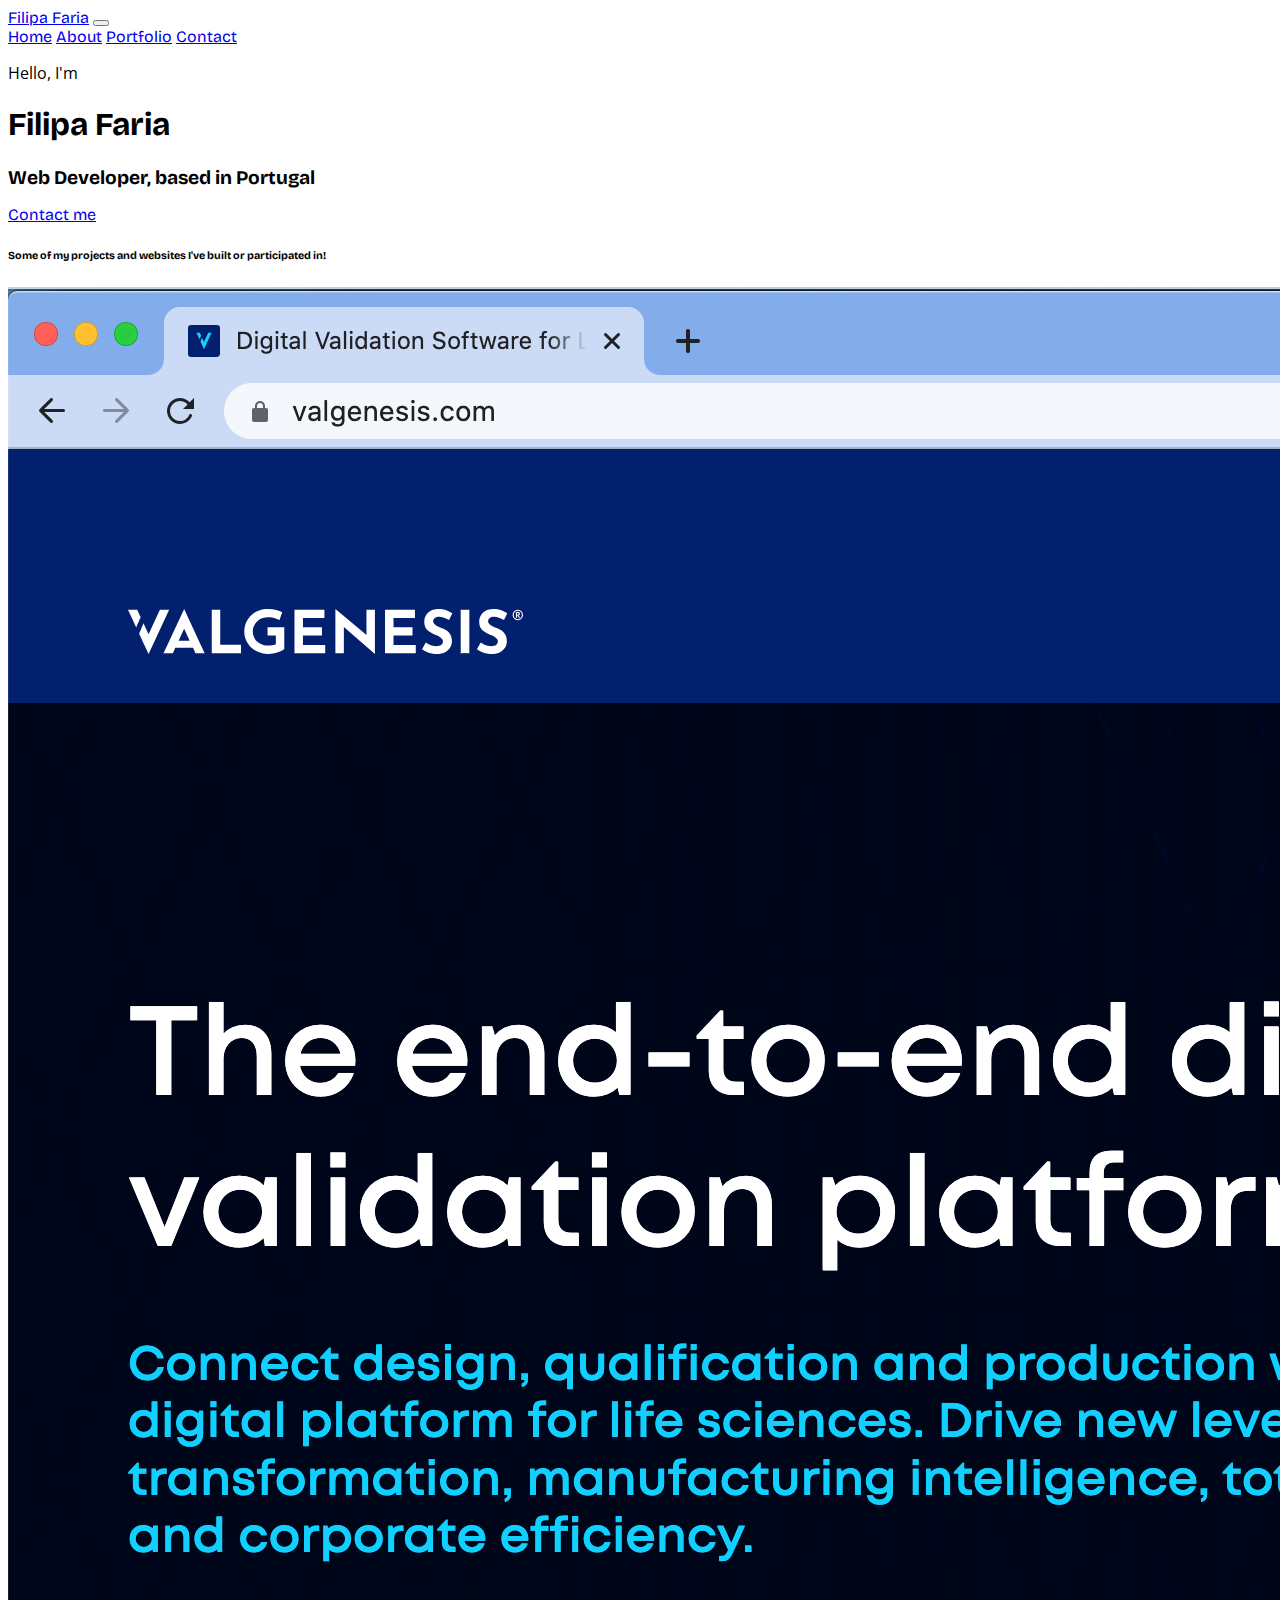
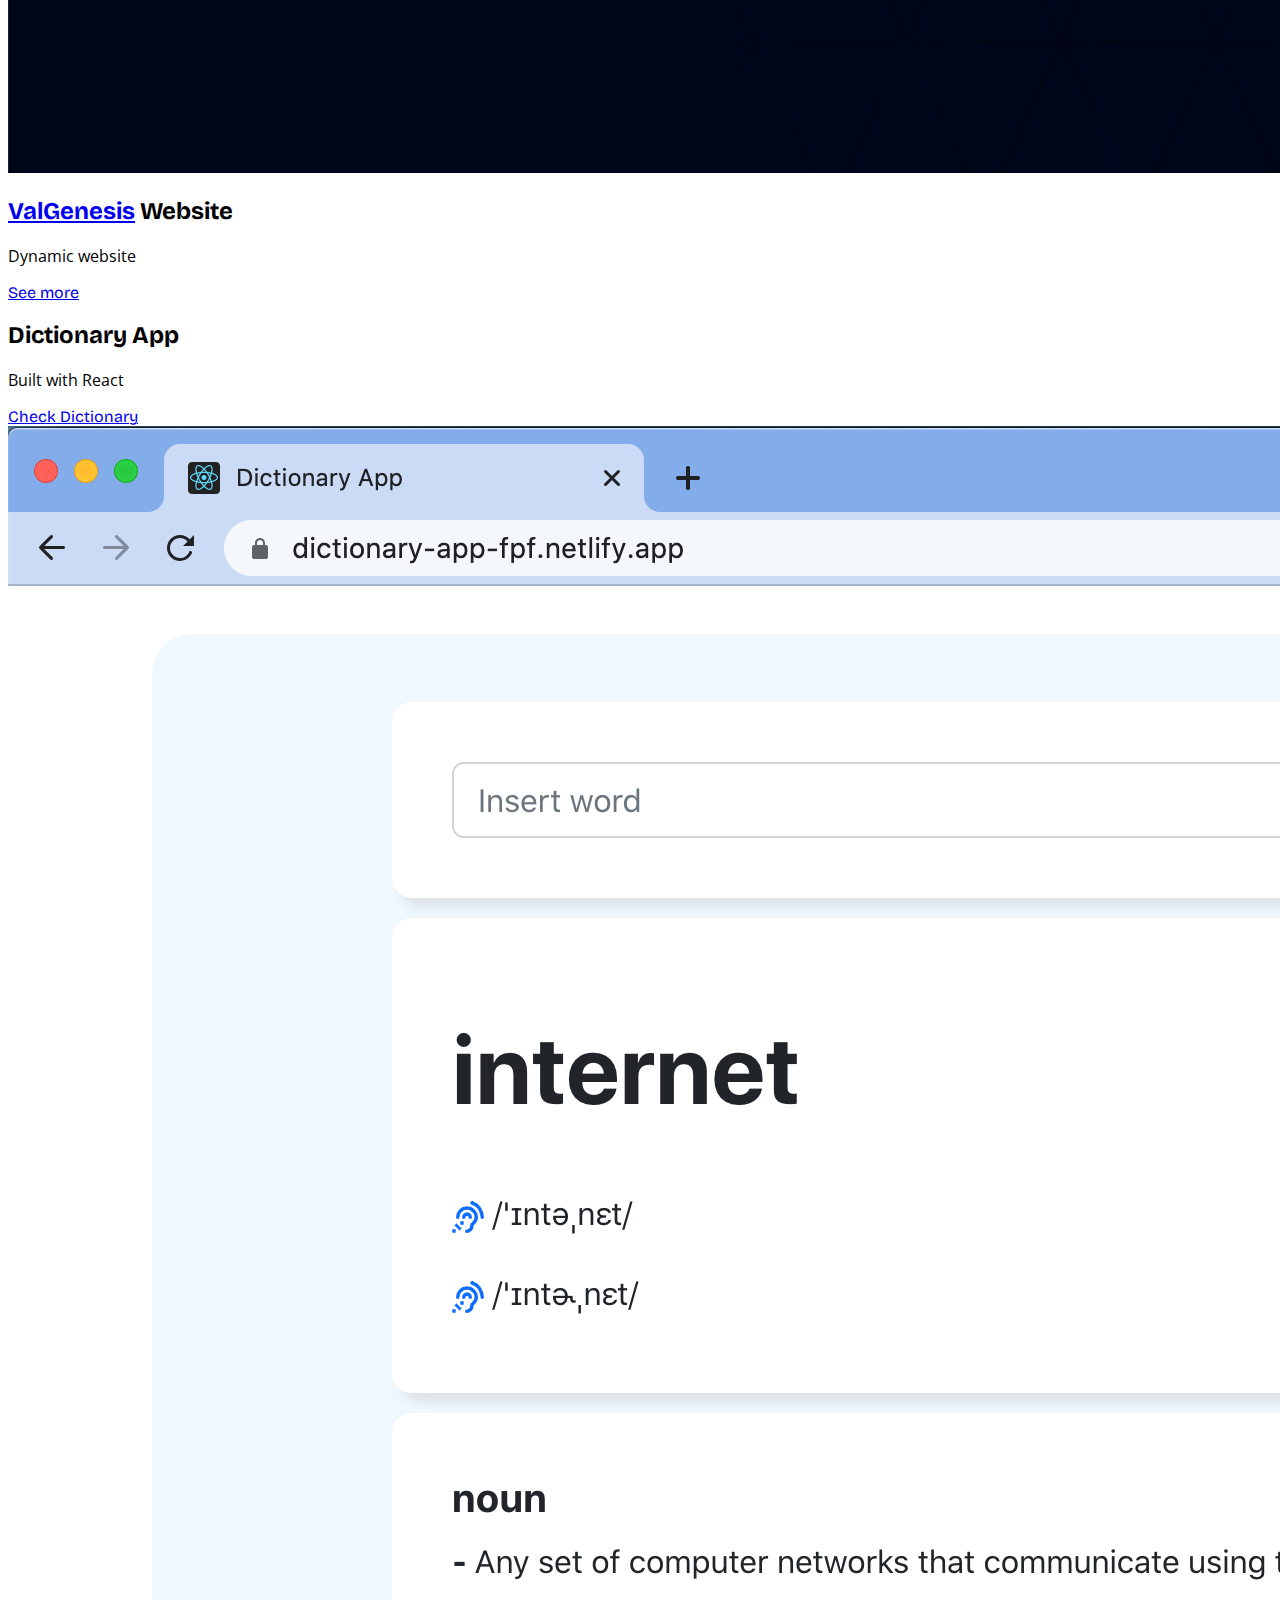
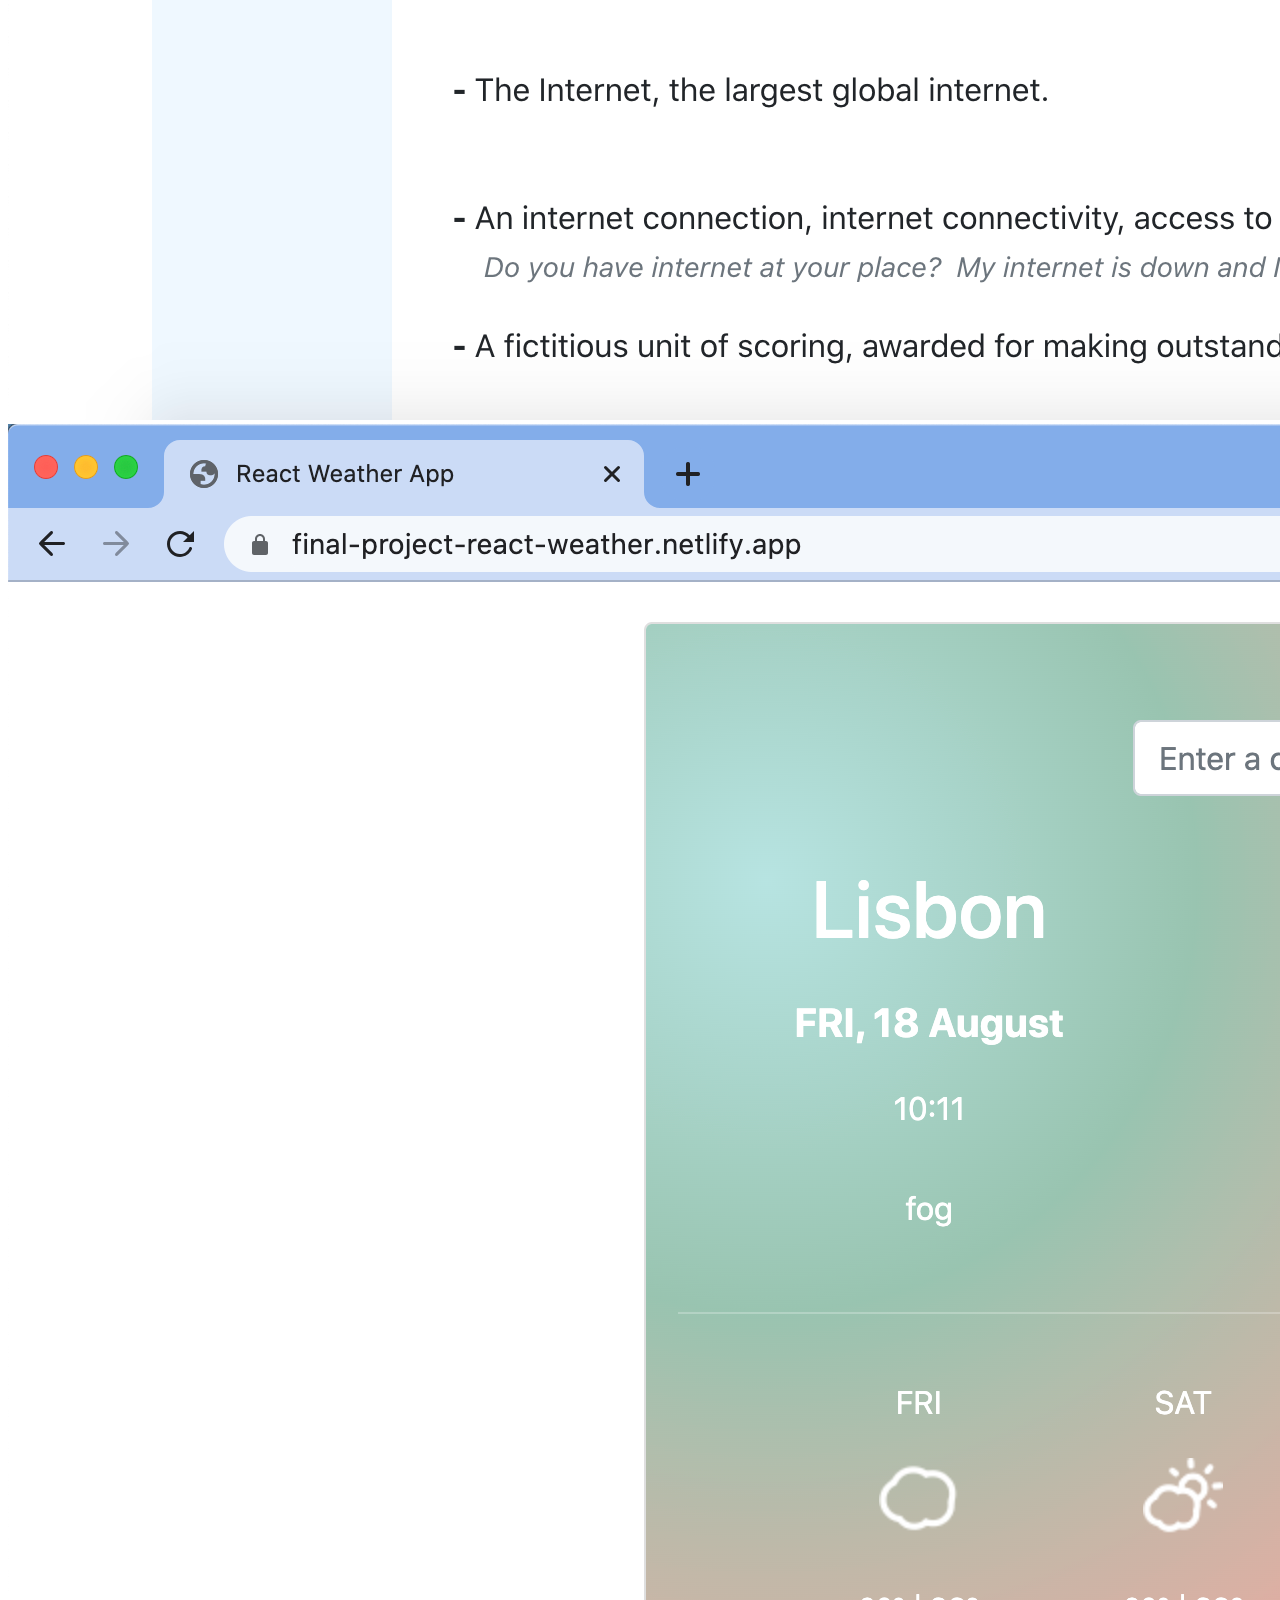
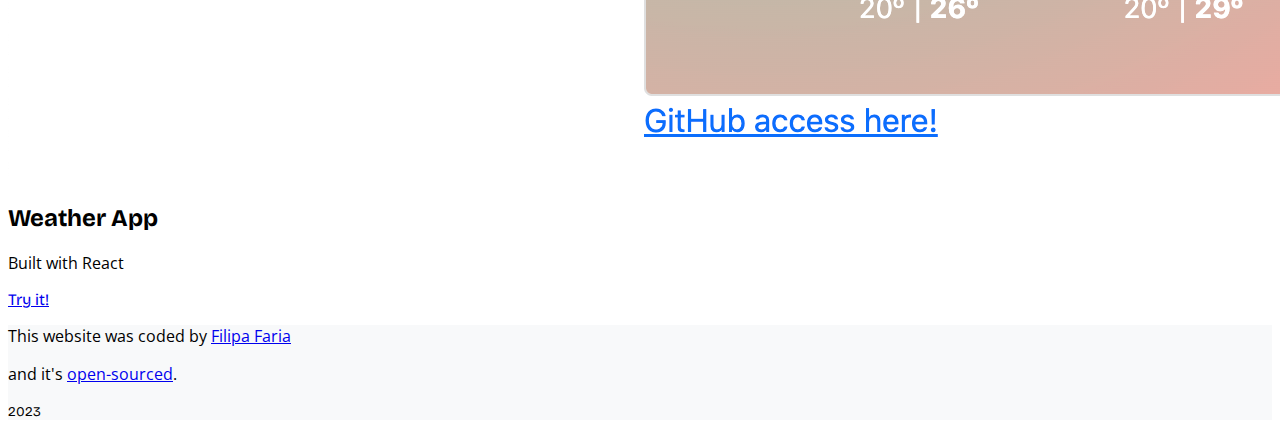
==== index.html @ d4f0f977 "updated work page" ====
<!DOCTYPE html>
<html lang="en">

<head>
    <meta charset="UTF-8">
    <meta name="viewport" content="width=device-width, initial-scale=1.0">
    <meta name="description"
        content="Unveiling Filipa's code: Pursuing Digital Excellence in Web Development. Explore my portfolio for a glimpse into a world of contemporary designs and clean code. Your online vision, brought to life.">
    <!-- Bootstrap CSS -->
    <link href="https://cdn.jsdelivr.net/npm/bootstrap@5.3.1/dist/css/bootstrap.min.css" rel="stylesheet"
        integrity="sha384-4bw+/aepP/YC94hEpVNVgiZdgIC5+VKNBQNGCHeKRQN+PtmoHDEXuppvnDJzQIu9" crossorigin="anonymous">
    <link rel="stylesheet" href="styles/style.css">
    <link rel="preconnect" href="https://fonts.googleapis.com">
    <link rel="preconnect" href="https://fonts.gstatic.com" crossorigin>
    <link
        href="https://fonts.googleapis.com/css2?family=Bricolage+Grotesque:opsz,wght@10..48,200;10..48,400;10..48,700&display=swap"
        rel="stylesheet">
    <link href="https://fonts.googleapis.com/css2?family=Open+Sans&display=swap" rel="stylesheet">
    <title>Web Developer Portfolio - Filipa </title>
</head>

<body>
    <nav class="navbar navbar-expand-lg bg-light px-3 px-sm-5 sticky-top">
        <div class="container-fluid">
            <a class="navbar-brand" href="#">Filipa Faria</a>
            <button class="navbar-toggler" type="button" data-bs-toggle="collapse" data-bs-target="#navbarNavAltMarkup"
                aria-controls="navbarNavAltMarkup" aria-expanded="false" aria-label="Toggle navigation">
                <span class="navbar-toggler-icon"></span>
            </button>
            <div class="collapse navbar-collapse justify-content-end" id="navbarNavAltMarkup">
                <div class="navbar-nav text-center">
                    <a class="nav-link active" aria-current="page" href="index.html">Home</a>
                    <a class="nav-link" href="about.html">About</a>
                    <a class="nav-link" href="work.html">Portfolio</a>
                    <a class="nav-link" href="#">Contact</a>
                </div>
            </div>
        </div>
    </nav>
    <div class="container-fluid py-5 bg-light">
        <div class="container">
            <div class="row text-center text-sm-start">
                <div class="col-12 col-sm-6">
                    <p>Hello, I'm</p>
                    <h1>Filipa Faria</h1>
                    <h2 class="job-title">Web Developer, based in Portugal</h2>
                    <a class="btn btn-dark my-3" href="mailto:anafilipa.paesdefaria@gmail.com">Contact me</a>
                </div>
            </div>
        </div>
    </div>
    <div class="container mt-4">
        <h6 class="text-center">Some of my projects and websites I've built or participated in!</h6>

        <div class="row justify-content-center text-center text-sm-start align-items-start my-5">
            <div class="col-12 col-sm-6">
                <img src="images/vg.png" alt="ValGenesis Website" class="img-fluid rounded" />
            </div>
            <div class="col-12 col-sm-6">
                <h2><a class="text-decoration-none" href="www.valgenesis.com">ValGenesis</a> Website</h2>
                <p>Dynamic website</p>
                <a href="#" class="btn btn-dark btn-dark-reverse">See more</a>
            </div>
        </div>
        <div class="row justify-content-center text-center text-sm-end align-items-start my-5 py-5">
            <div class="col-12 col-sm-6 order-2 order-sm-1">
                <h2>Dictionary App</h2>
                <p>Built with React</p>
                <a href="https://dictionary-app-fpf.netlify.app/" class="btn btn-dark btn-dark-reverse">Check
                    Dictionary</a>
            </div>
            <div class="col-12 col-sm-6 order-1 order-sm-2">
                <img src="images/dictionary.png" alt="Dictionary App" class="img-fluid rounded" />
            </div>
        </div>
        <div class="row justify-content-center text-center text-sm-start align-items-start my-5">
            <div class="col-12 col-sm-6">
                <img src="images/weather-app.png" alt="Weather App" class="img-fluid rounded" />
            </div>
            <div class="col-12 col-sm-6">
                <h2>Weather App</h2>
                <p>Built with React</p>
                <a href="https://final-project-react-weather.netlify.app/" class="btn btn-dark btn-dark-reverse">Try
                    it!</a>
            </div>
        </div>
    </div>

    <footer>
        <div class="container-fluid p-5">
            <div class="row justify-content-center">
                <div class="col-8 col-sm-6 text-center">
                    <p class="fw-bold">
                        This website was coded by <a class="text-decoration-none"
                            href="https://www.linkedin.com/in/filipapaesdefaria/">Filipa Faria</a>
                    </p>
                    <p>
                        and it's <a class="text-decoration-none"
                            href="https://github.com/filipa-pf/portfolio-project">open-sourced</a>.
                    </p>
                    <small class="text-muted">2023</small>
                </div>
            </div>
        </div>
    </footer>

    <!-- Bootstrap JS -->
    <script src="https://cdn.jsdelivr.net/npm/bootstrap@5.3.1/dist/js/bootstrap.bundle.min.js"
        integrity="sha384-HwwvtgBNo3bZJJLYd8oVXjrBZt8cqVSpeBNS5n7C8IVInixGAoxmnlMuBnhbgrkm"
        crossorigin="anonymous"></script>
</body>

</html>
---- styles/style.css ----
:root{
    --primary-color: #d5d4d4;
    --body-font-family:'Bricolage Grotesque', sans-serif;
    --paragraph-font-family:'Open Sans', sans-serif;
}
body {
    font-family: var(--body-font-family);
}
p {
    font-family: var(--paragraph-font-family);
}
.job-title{
    font-size: 1.2em;
}
footer {
  background-color: rgba(248,249,250,1);  
}
.btn-dark-reverse{
--bs-btn-color: black !important;
--bs-btn-bg: none;
}
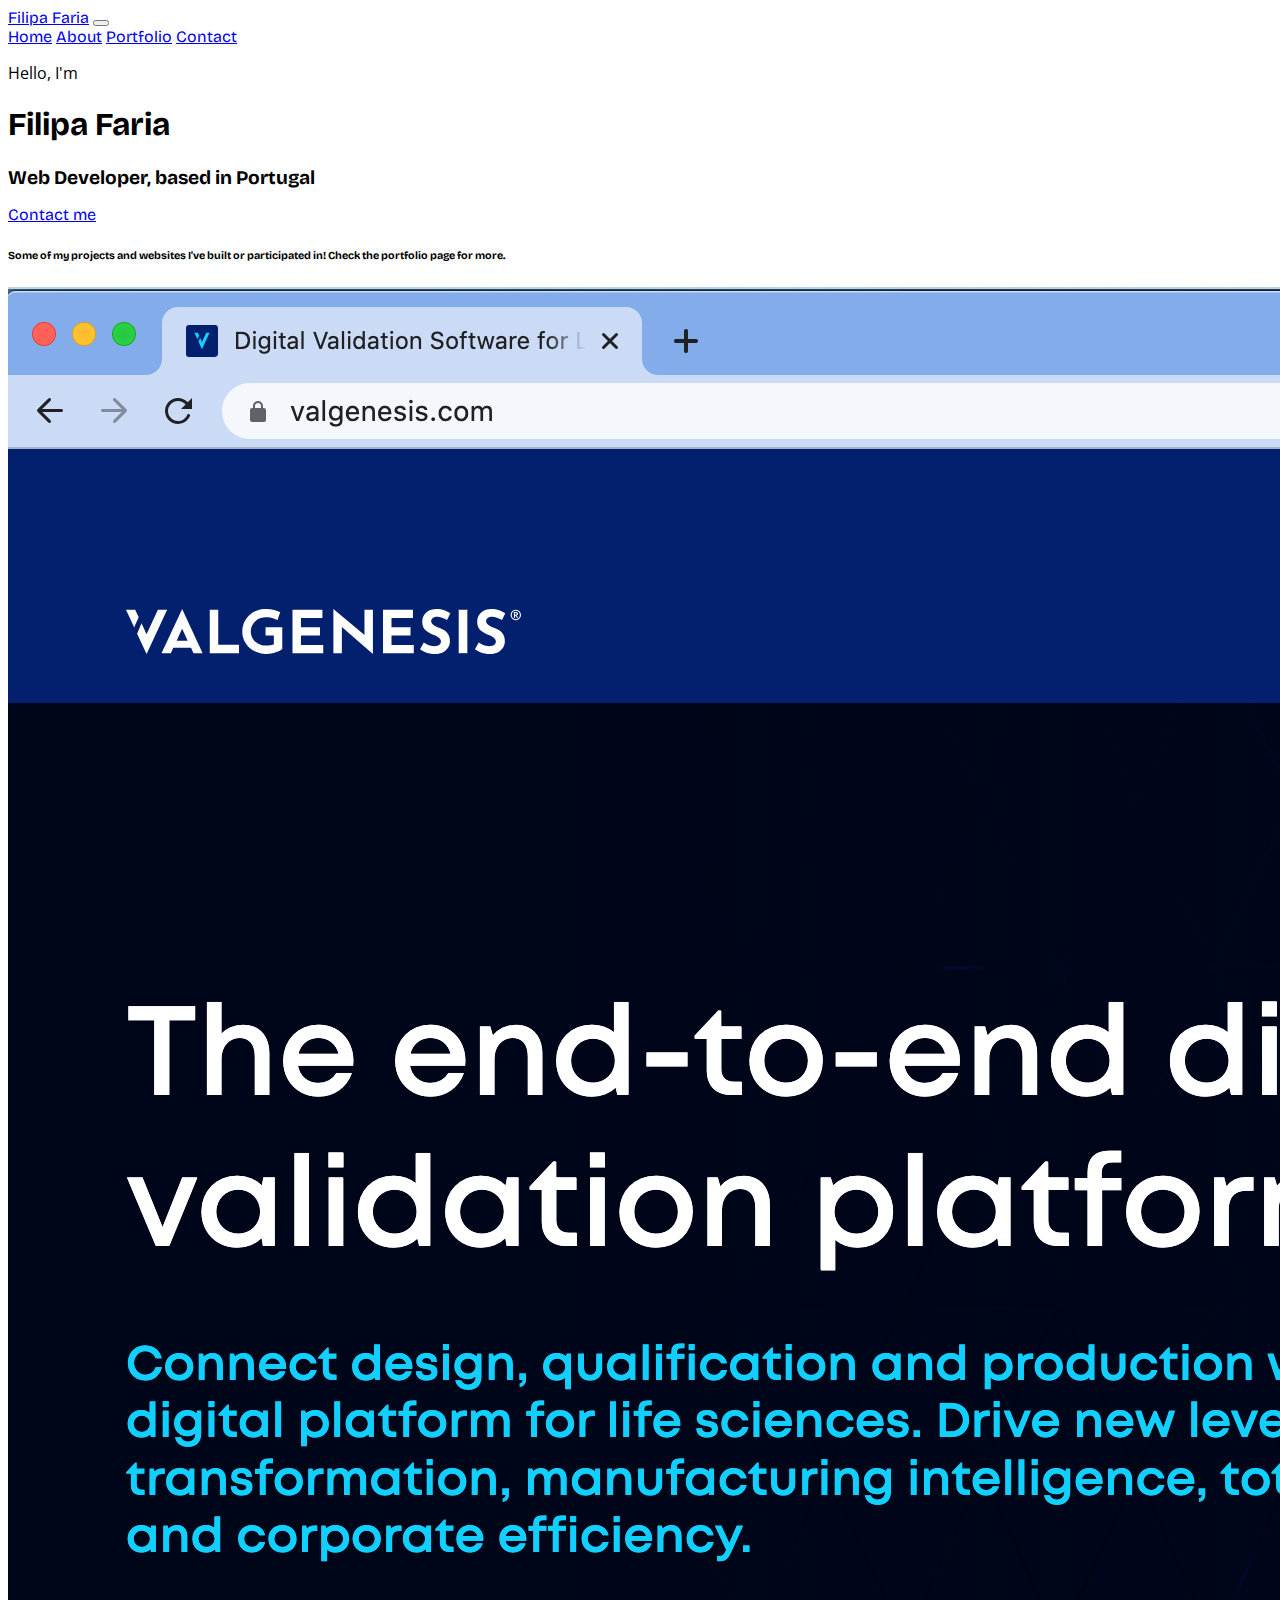
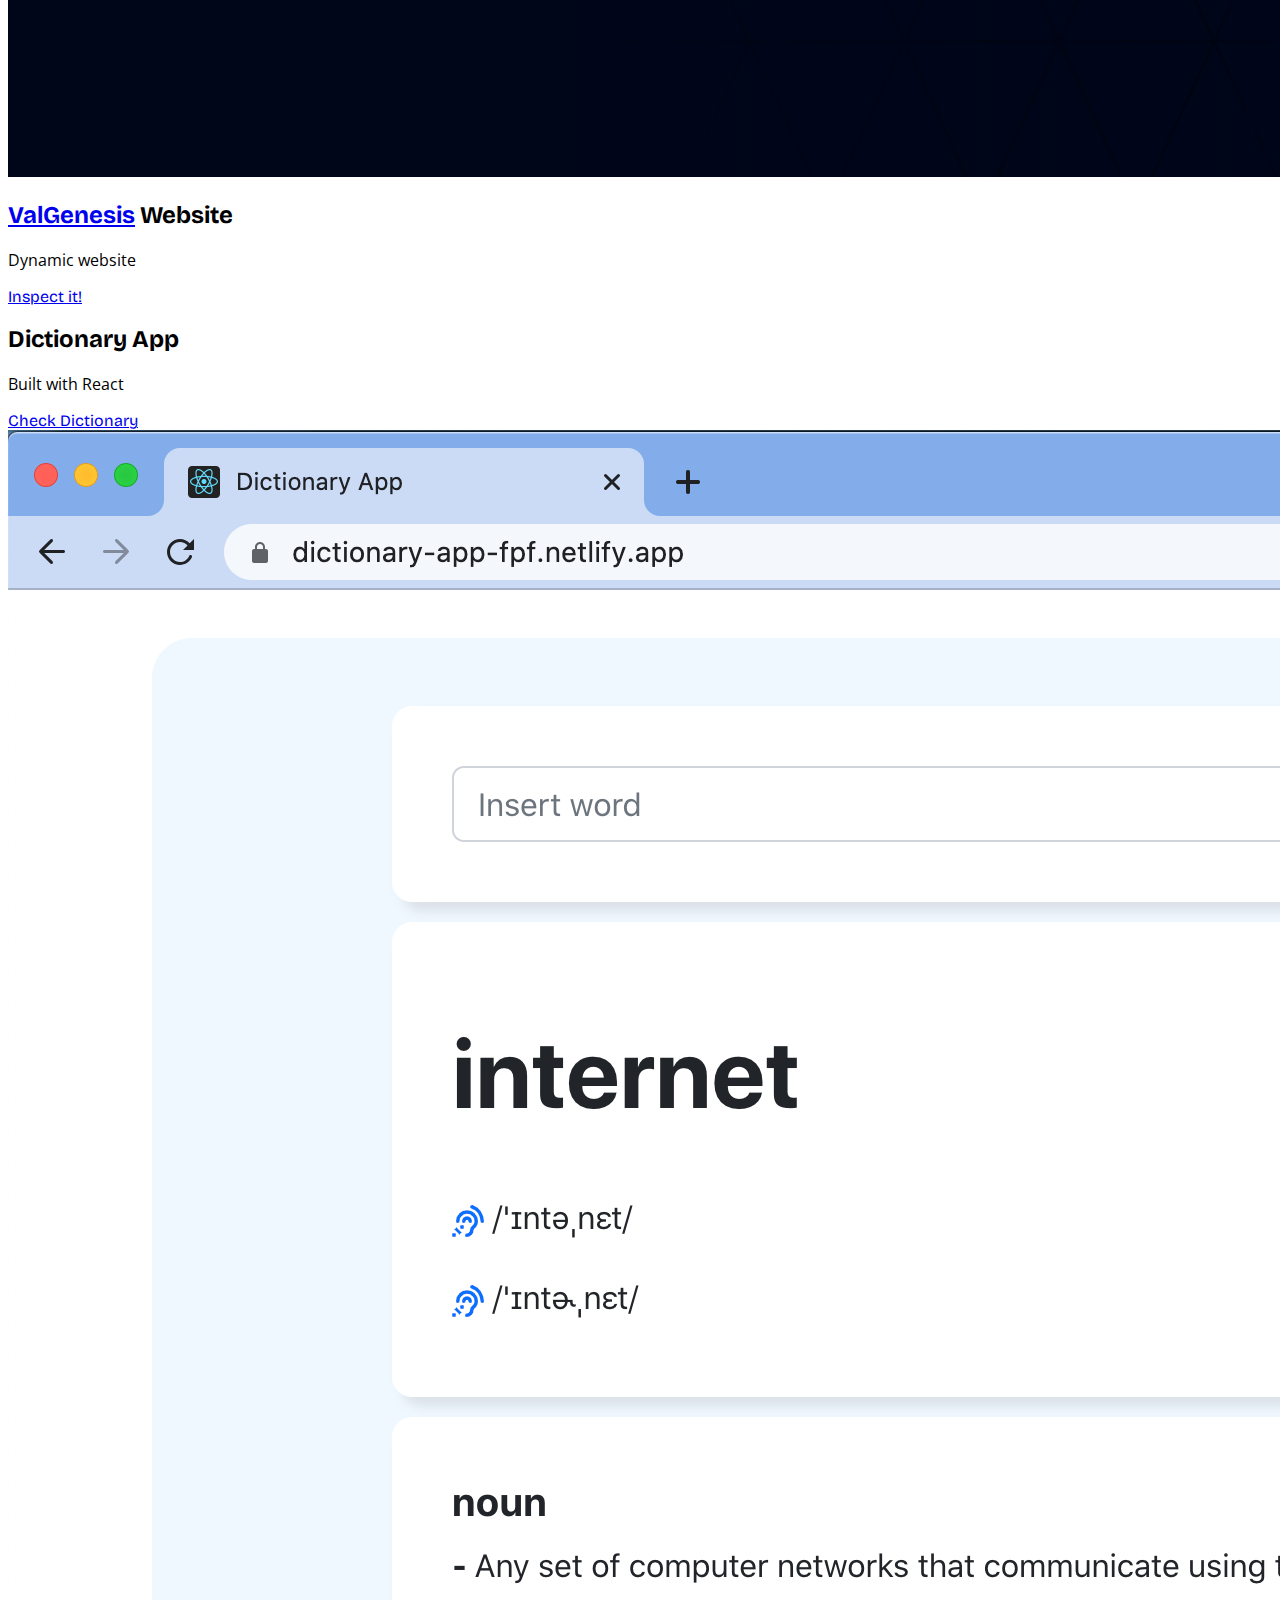
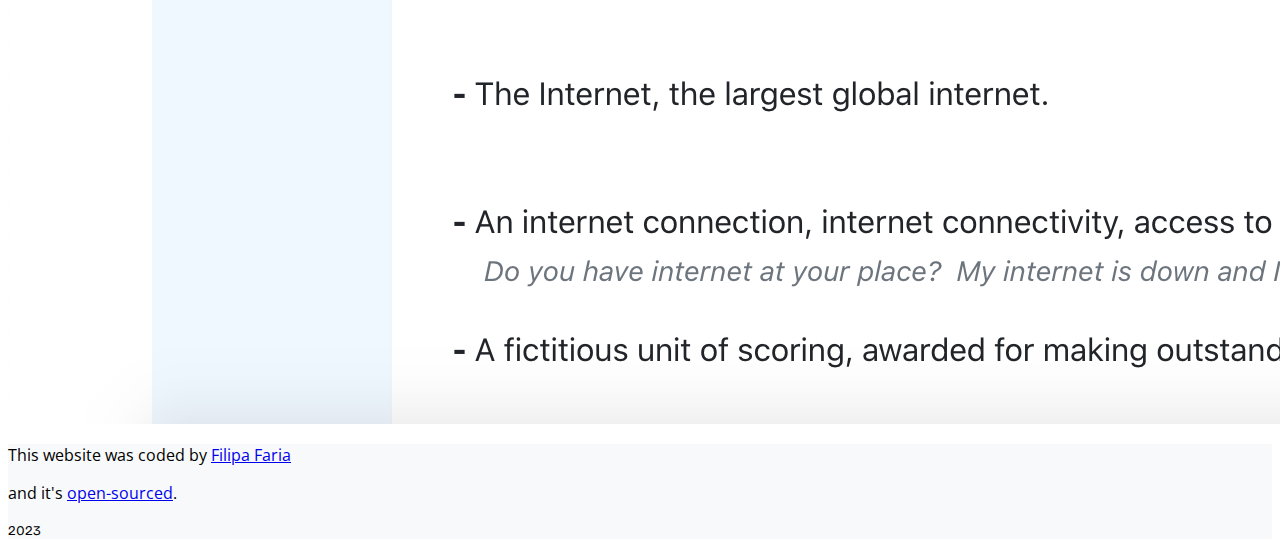
==== commit 1e71c2ca: "updated homepage" ====
--- a/index.html
+++ b/index.html
@@ -31,7 +31,7 @@
                 <div class="navbar-nav text-center">
                     <a class="nav-link active" aria-current="page" href="index.html">Home</a>
                     <a class="nav-link" href="about.html">About</a>
-                    <a class="nav-link" href="work.html">Portfolio</a>
+                    <a class="nav-link" href="portfolio.html">Portfolio</a>
                     <a class="nav-link" href="#">Contact</a>
                 </div>
             </div>
@@ -50,7 +50,8 @@
         </div>
     </div>
     <div class="container mt-4">
-        <h6 class="text-center">Some of my projects and websites I've built or participated in!</h6>
+        <h6 class="text-center">Some of my projects and websites I've built or participated in! Check the <a
+                class="text-decoration-none href=" portfolio.html">portfolio</a> page for more.</h6>
 
         <div class="row justify-content-center text-center text-sm-start align-items-start my-5">
             <div class="col-12 col-sm-6">
@@ -59,7 +60,7 @@
             <div class="col-12 col-sm-6">
                 <h2><a class="text-decoration-none" href="www.valgenesis.com">ValGenesis</a> Website</h2>
                 <p>Dynamic website</p>
-                <a href="#" class="btn btn-dark btn-dark-reverse">See more</a>
+                <a href="https://www.valgenesis.com" class="btn btn-dark btn-dark-reverse">Inspect it!</a>
             </div>
         </div>
         <div class="row justify-content-center text-center text-sm-end align-items-start my-5 py-5">
@@ -73,17 +74,7 @@
                 <img src="images/dictionary.png" alt="Dictionary App" class="img-fluid rounded" />
             </div>
         </div>
-        <div class="row justify-content-center text-center text-sm-start align-items-start my-5">
-            <div class="col-12 col-sm-6">
-                <img src="images/weather-app.png" alt="Weather App" class="img-fluid rounded" />
-            </div>
-            <div class="col-12 col-sm-6">
-                <h2>Weather App</h2>
-                <p>Built with React</p>
-                <a href="https://final-project-react-weather.netlify.app/" class="btn btn-dark btn-dark-reverse">Try
-                    it!</a>
-            </div>
-        </div>
+
     </div>
 
     <footer>
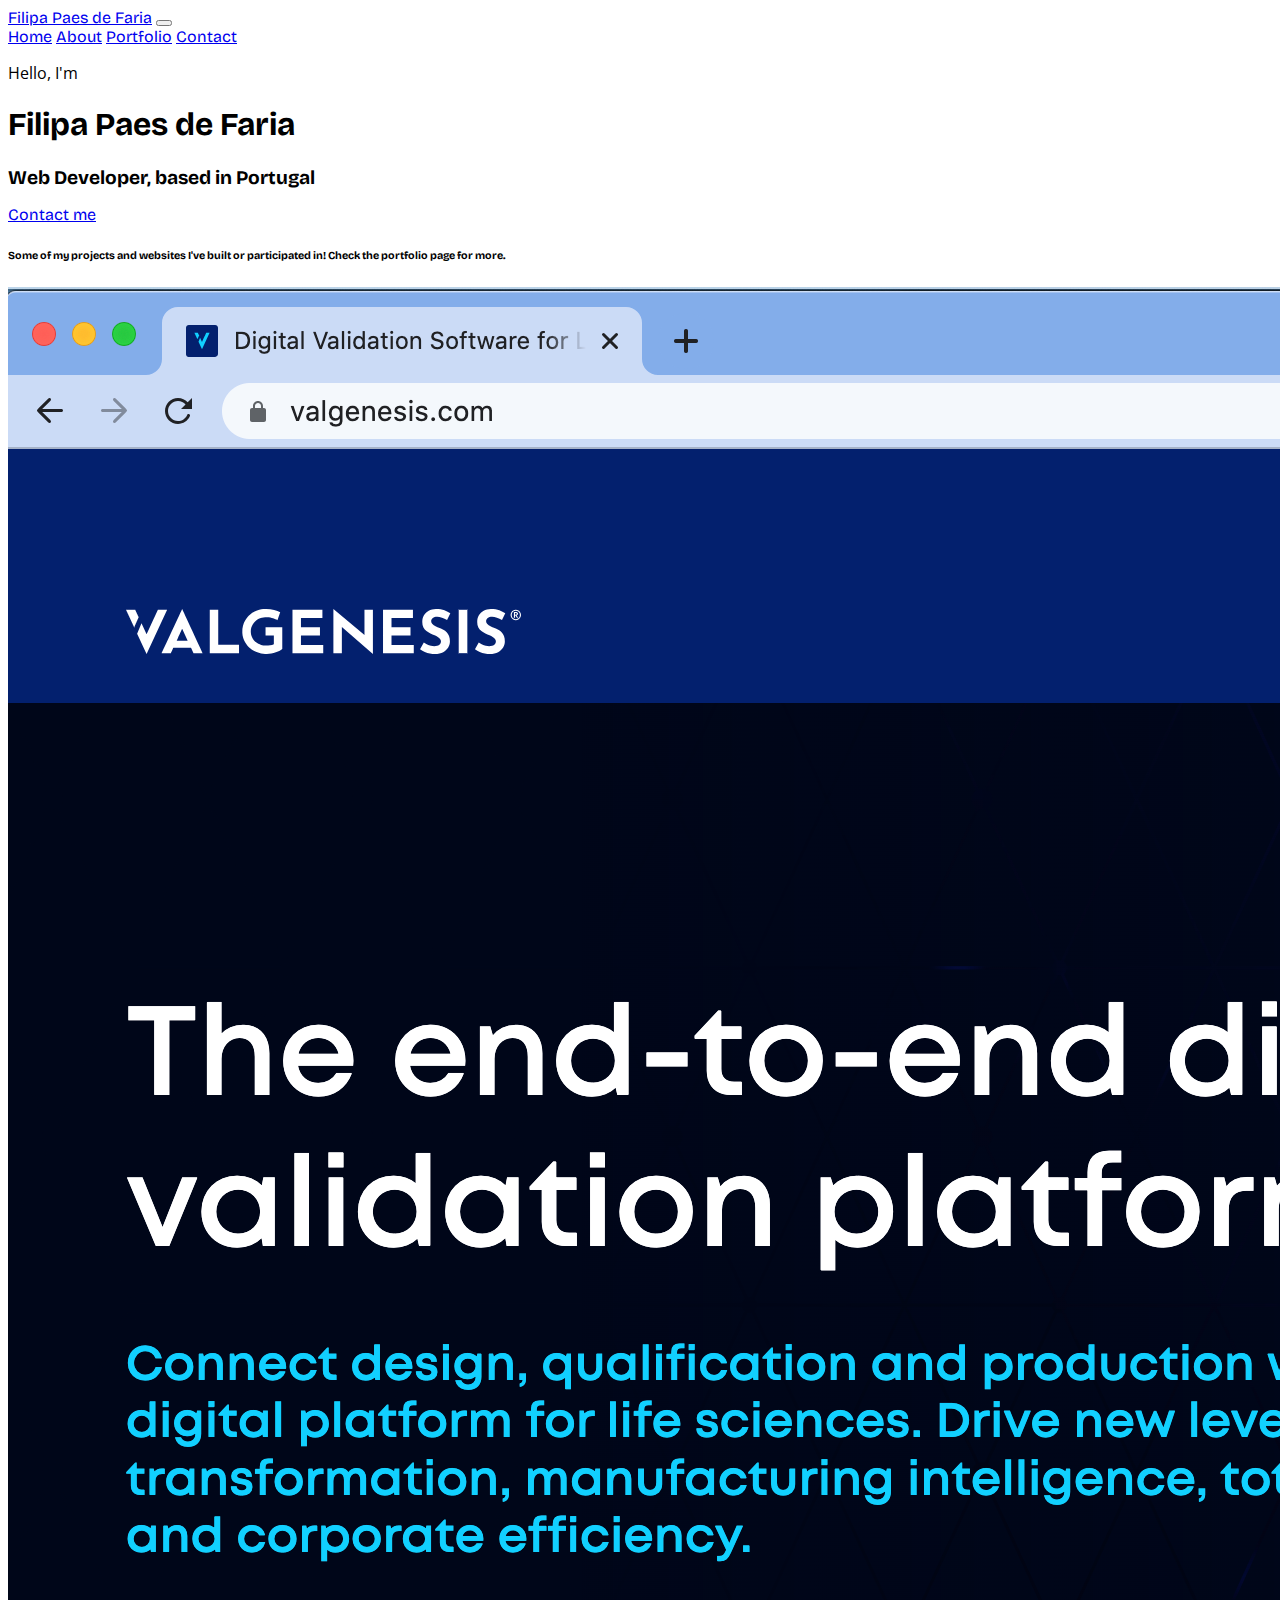
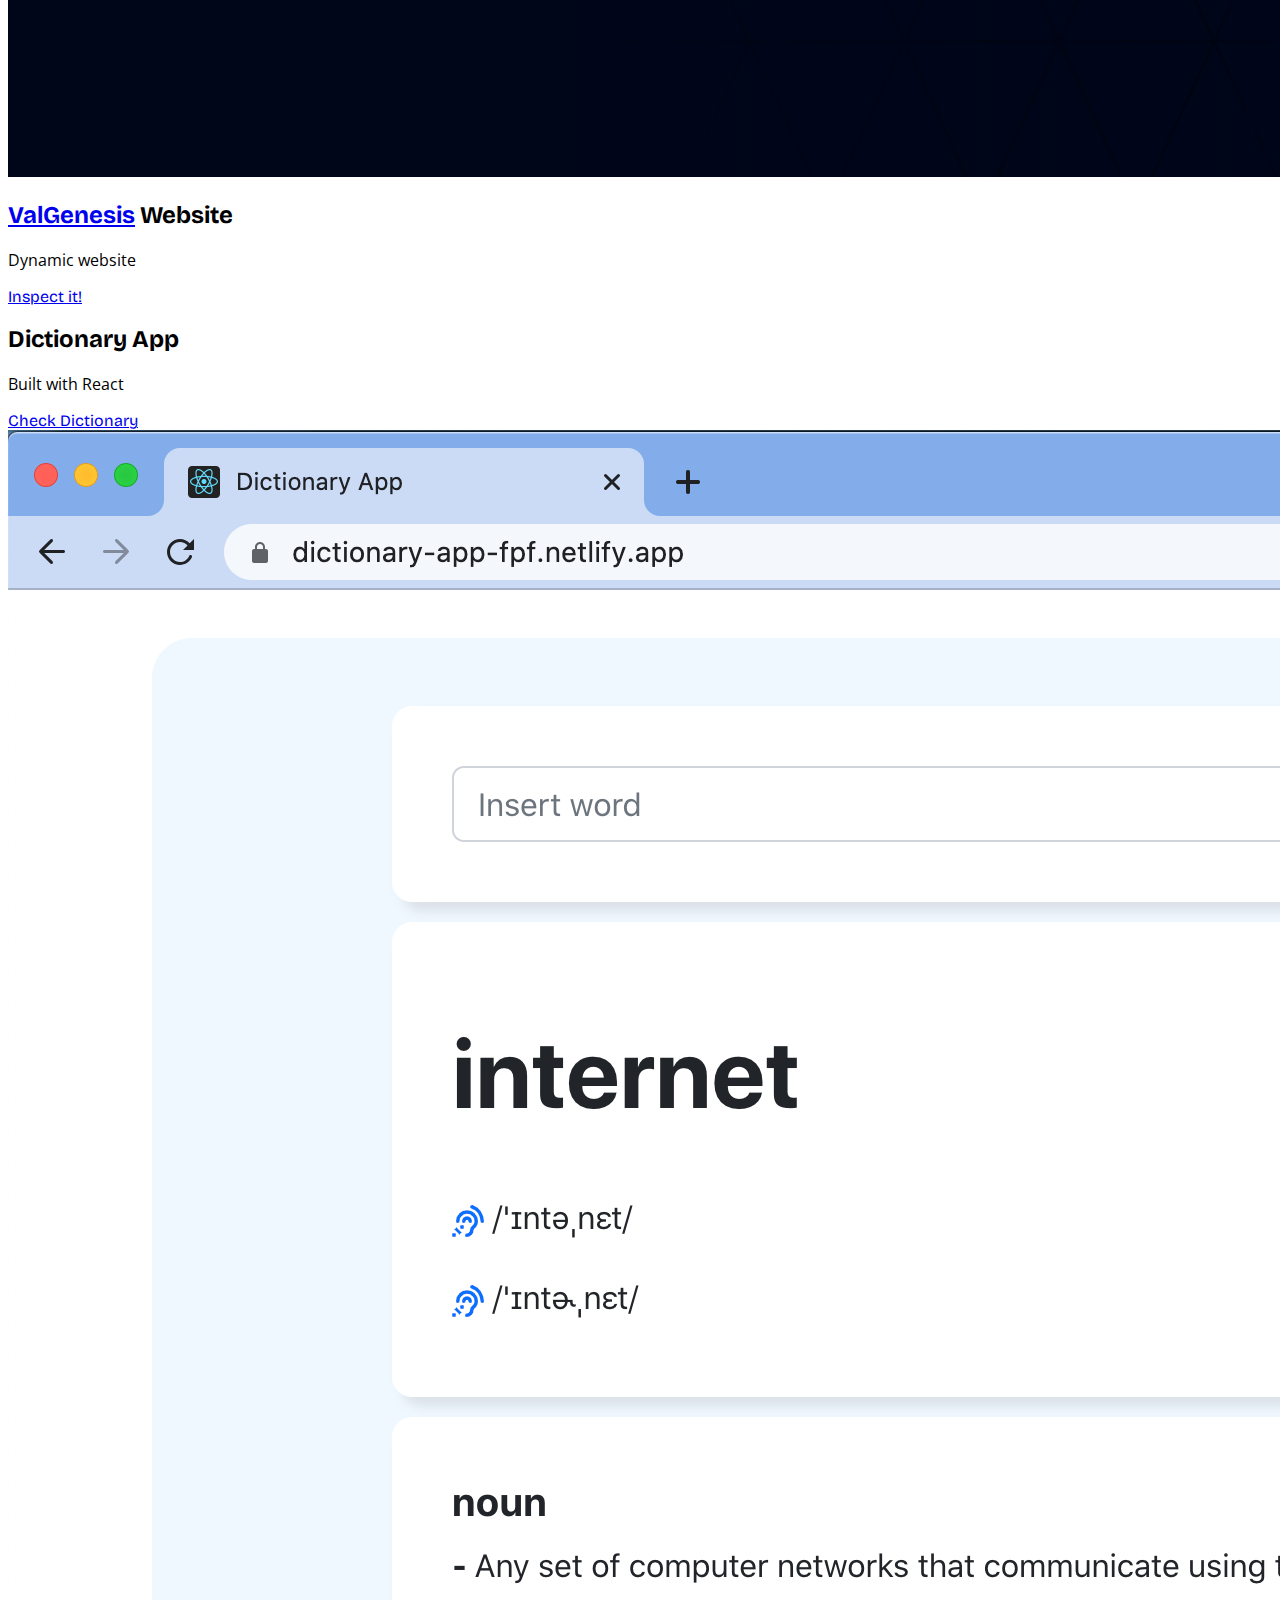
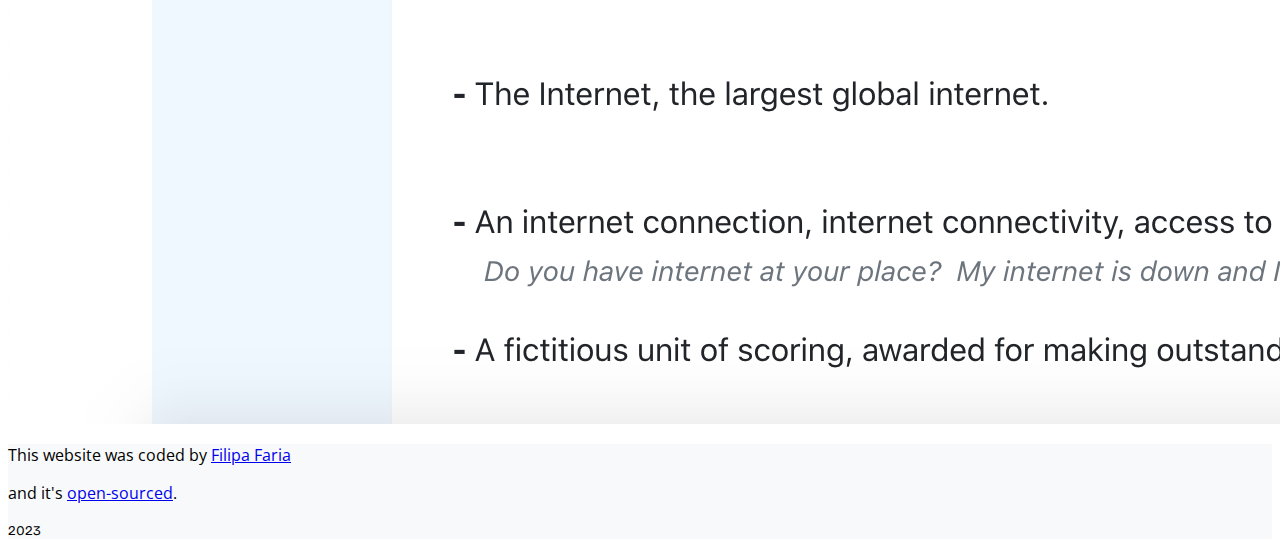
==== commit 6fe39949: "SEO navbar" ====
--- a/index.html
+++ b/index.html
@@ -16,23 +16,23 @@
         href="https://fonts.googleapis.com/css2?family=Bricolage+Grotesque:opsz,wght@10..48,200;10..48,400;10..48,700&display=swap"
         rel="stylesheet">
     <link href="https://fonts.googleapis.com/css2?family=Open+Sans&display=swap" rel="stylesheet">
-    <title>Web Developer Portfolio - Filipa </title>
+    <title>Web Developer Portfolio - Filipa Paes de Faria</title>
 </head>
 
 <body>
     <nav class="navbar navbar-expand-lg bg-light px-3 px-sm-5 sticky-top">
         <div class="container-fluid">
-            <a class="navbar-brand" href="#">Filipa Faria</a>
+            <a class="navbar-brand" href="index.html">Filipa Paes de Faria</a>
             <button class="navbar-toggler" type="button" data-bs-toggle="collapse" data-bs-target="#navbarNavAltMarkup"
                 aria-controls="navbarNavAltMarkup" aria-expanded="false" aria-label="Toggle navigation">
                 <span class="navbar-toggler-icon"></span>
             </button>
             <div class="collapse navbar-collapse justify-content-end" id="navbarNavAltMarkup">
                 <div class="navbar-nav text-center">
-                    <a class="nav-link active" aria-current="page" href="index.html">Home</a>
-                    <a class="nav-link" href="about.html">About</a>
-                    <a class="nav-link" href="portfolio.html">Portfolio</a>
-                    <a class="nav-link" href="#">Contact</a>
+                    <a class="nav-link active" aria-current="page" href="index.html" title="Homepage">Home</a>
+                    <a class="nav-link" href="about.html" title="About Filipe">About</a>
+                    <a class="nav-link" href="portfolio.html" title="Filipa's Portfolio">Portfolio</a>
+                    <a class="nav-link" href="contact.html" title="Contact Filipa">Contact</a>
                 </div>
             </div>
         </div>
@@ -42,9 +42,9 @@
             <div class="row text-center text-sm-start">
                 <div class="col-12 col-sm-6">
                     <p>Hello, I'm</p>
-                    <h1>Filipa Faria</h1>
+                    <h1>Filipa Paes de Faria</h1>
                     <h2 class="job-title">Web Developer, based in Portugal</h2>
-                    <a class="btn btn-dark my-3" href="mailto:anafilipa.paesdefaria@gmail.com">Contact me</a>
+                    <a class="btn btn-dark my-3" href="contact.html">Contact me</a>
                 </div>
             </div>
         </div>
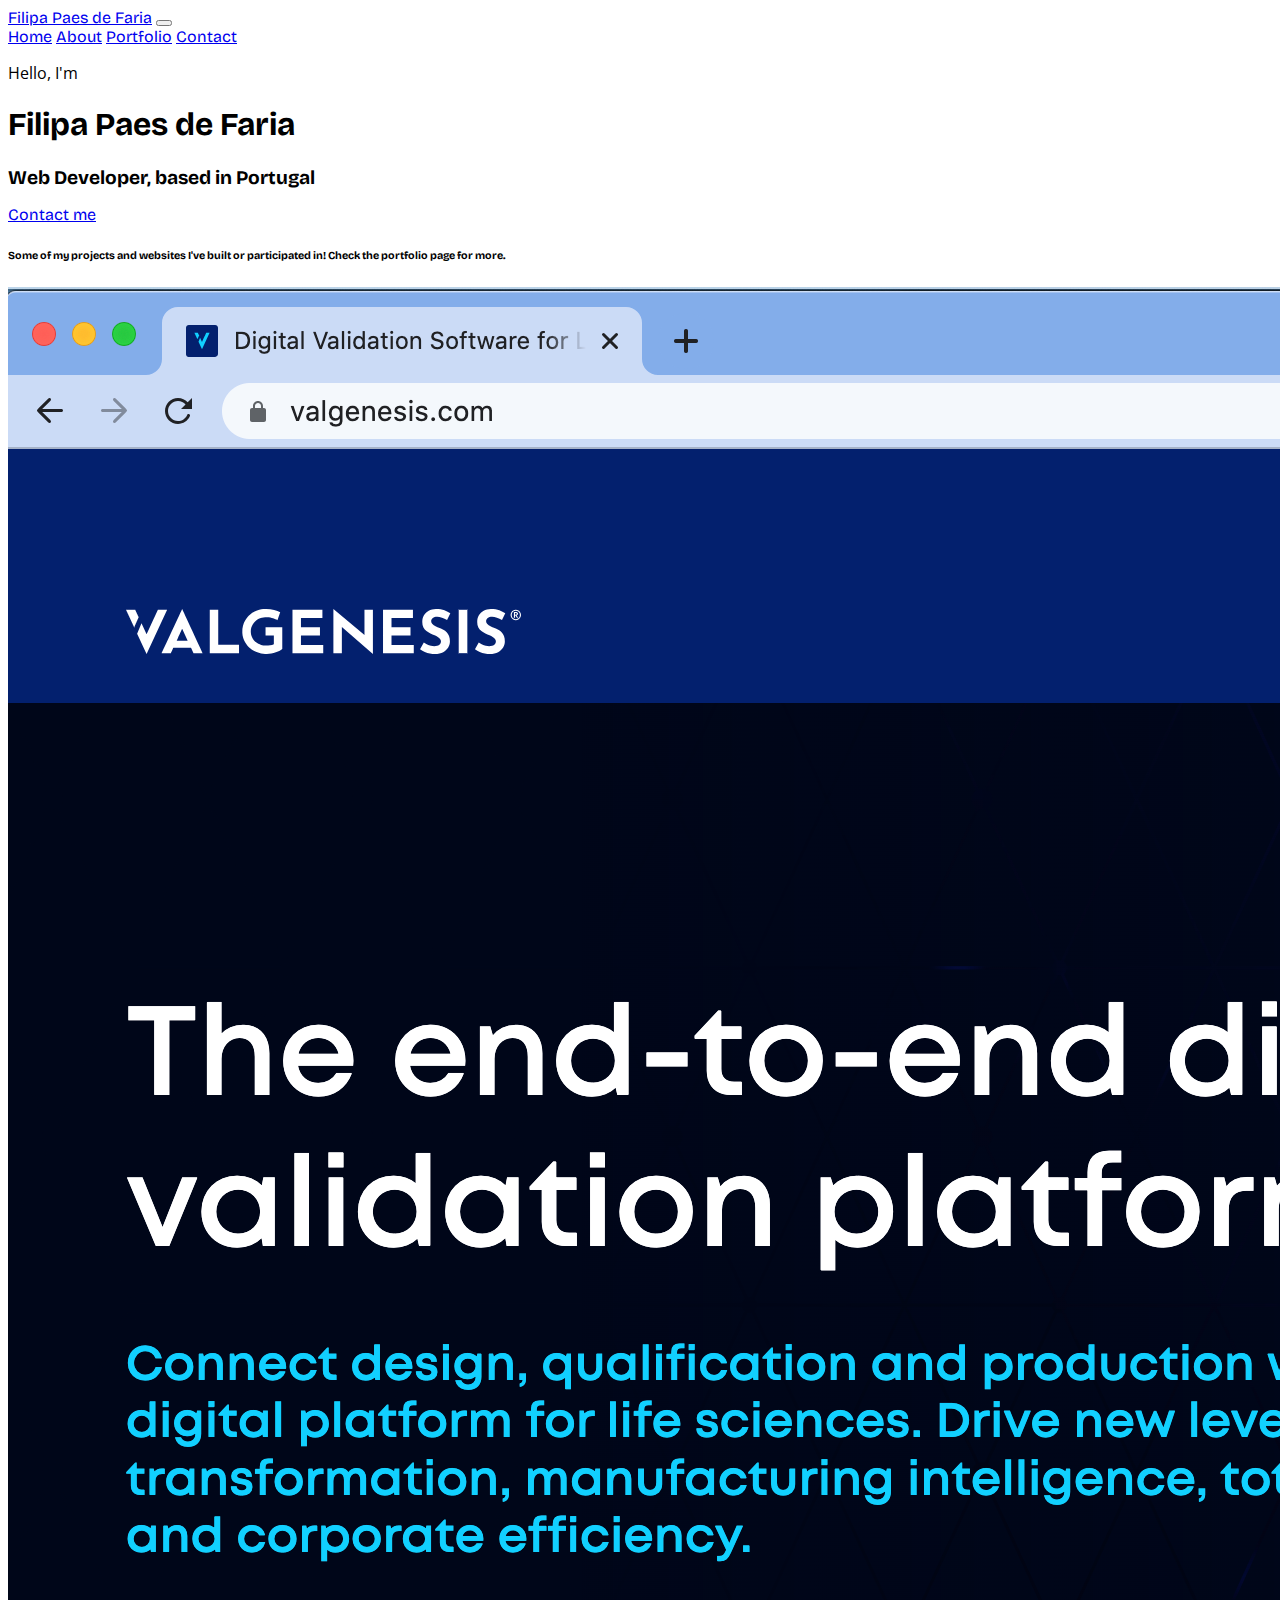
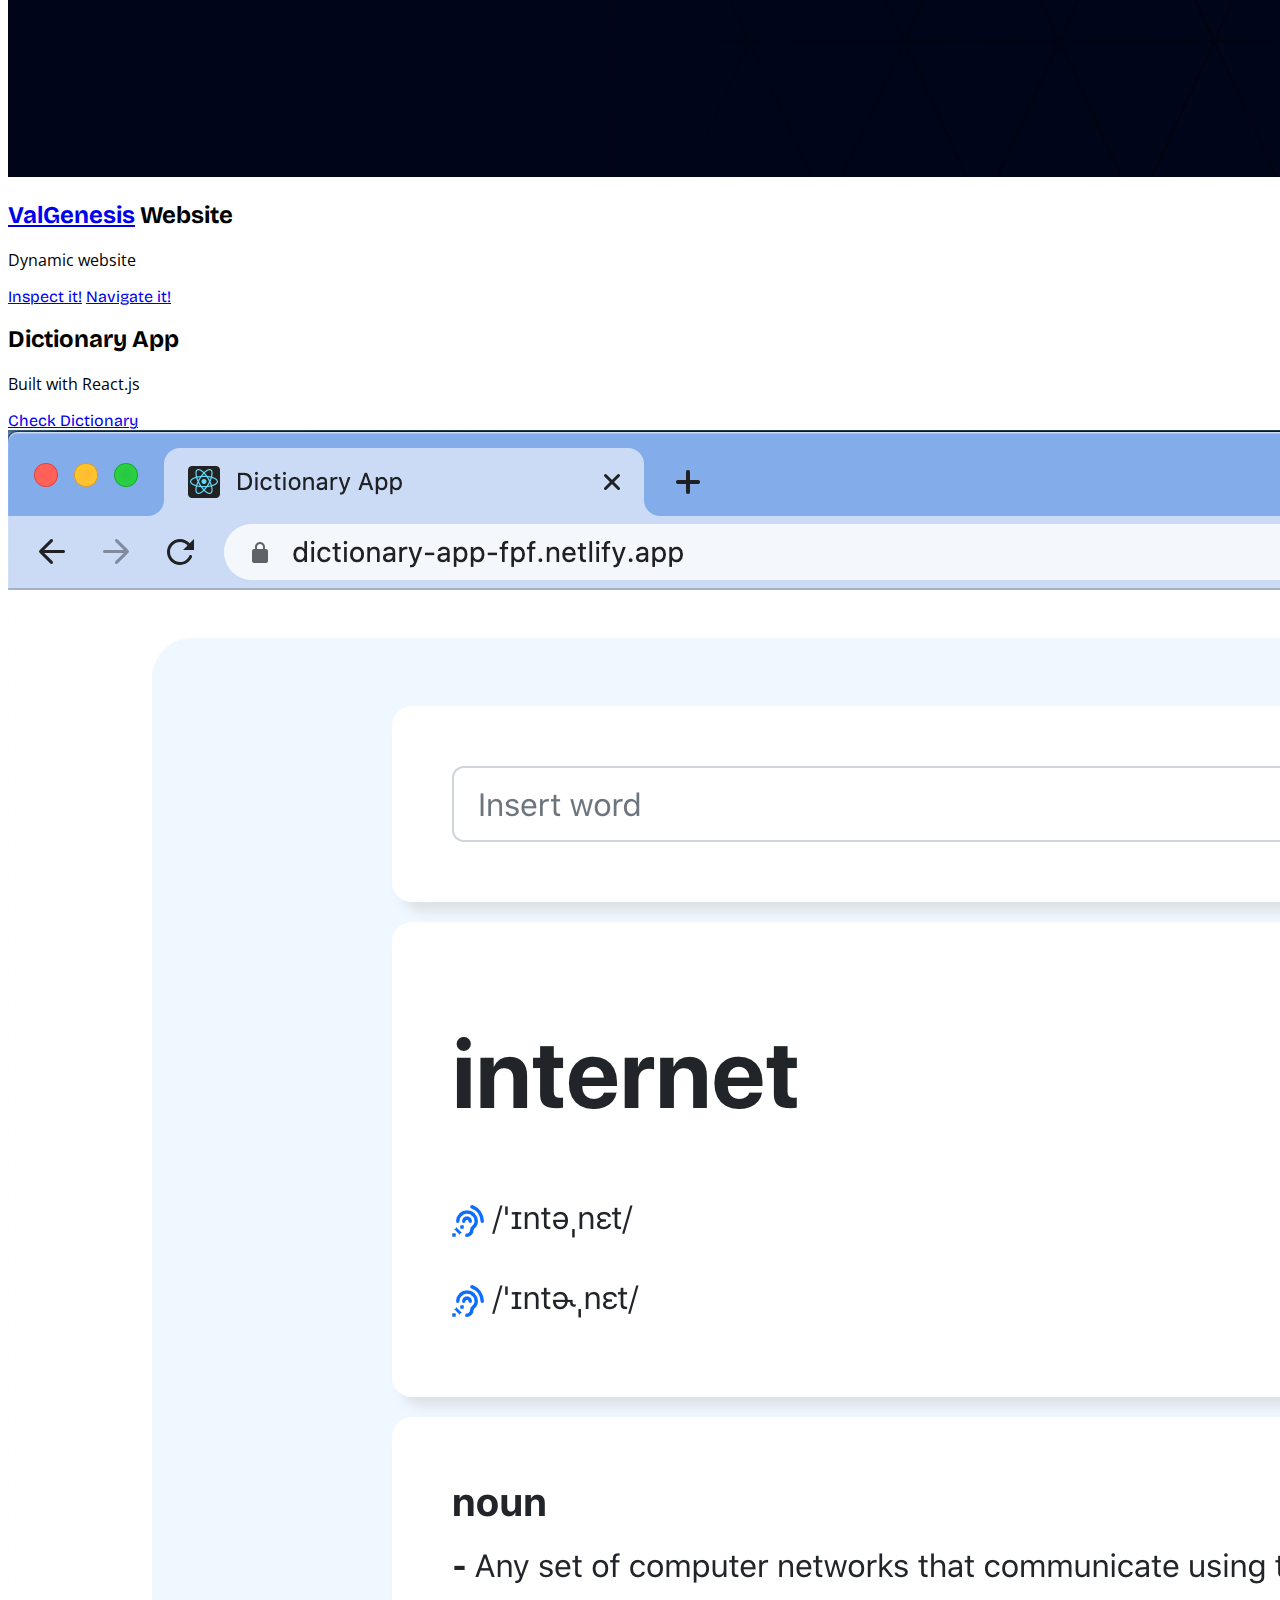
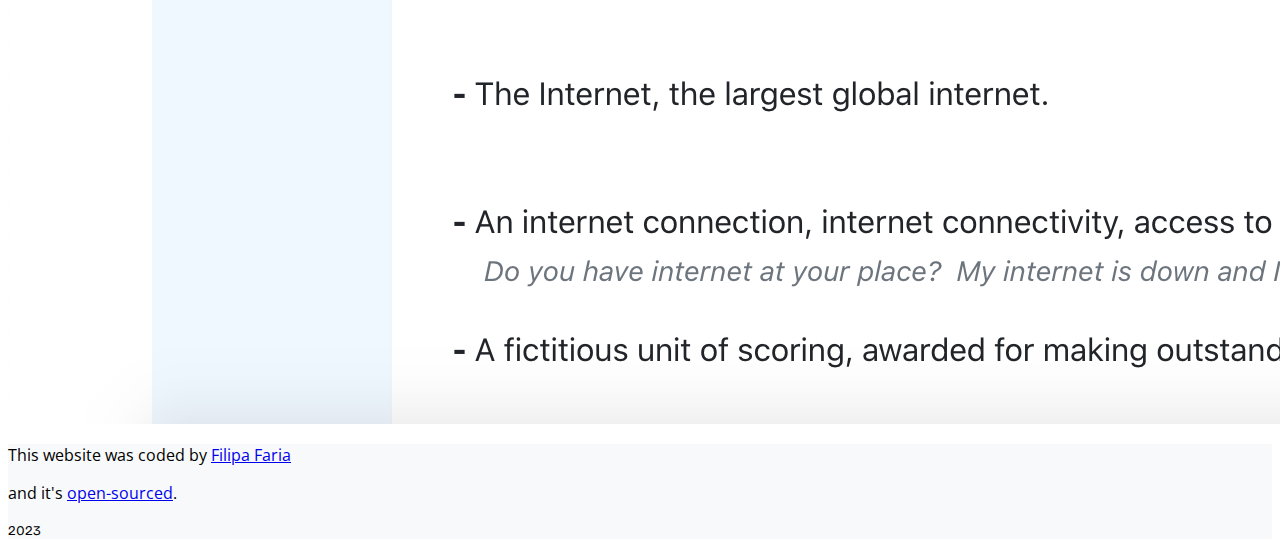
==== commit a1d50c7f: "changed button text" ====
--- a/index.html
+++ b/index.html
@@ -58,15 +58,19 @@
                 <img src="images/vg.png" alt="ValGenesis Website" class="img-fluid rounded" />
             </div>
             <div class="col-12 col-sm-6">
-                <h2><a class="text-decoration-none" href="www.valgenesis.com">ValGenesis</a> Website</h2>
+                <h2 class="mt-3 mt-sm-0"><a class="text-decoration-none" href="www.valgenesis.com">ValGenesis</a>
+                    Website</h2>
                 <p>Dynamic website</p>
-                <a href="https://www.valgenesis.com" class="btn btn-dark btn-dark-reverse">Inspect it!</a>
+                <a href="https://www.valgenesis.com" class="btn btn-dark btn-dark-reverse d-none d-sm-inline">Inspect
+                    it!</a>
+                <a href="https://www.valgenesis.com" class="btn btn-dark btn-dark-reverse d-inline d-sm-none">Navigate
+                    it!</a>
             </div>
         </div>
         <div class="row justify-content-center text-center text-sm-end align-items-start my-5 py-5">
             <div class="col-12 col-sm-6 order-2 order-sm-1">
-                <h2>Dictionary App</h2>
-                <p>Built with React</p>
+                <h2 class="mt-3 mt-sm-0">Dictionary App</h2>
+                <p>Built with React.js</p>
                 <a href="https://dictionary-app-fpf.netlify.app/" class="btn btn-dark btn-dark-reverse">Check
                     Dictionary</a>
             </div>
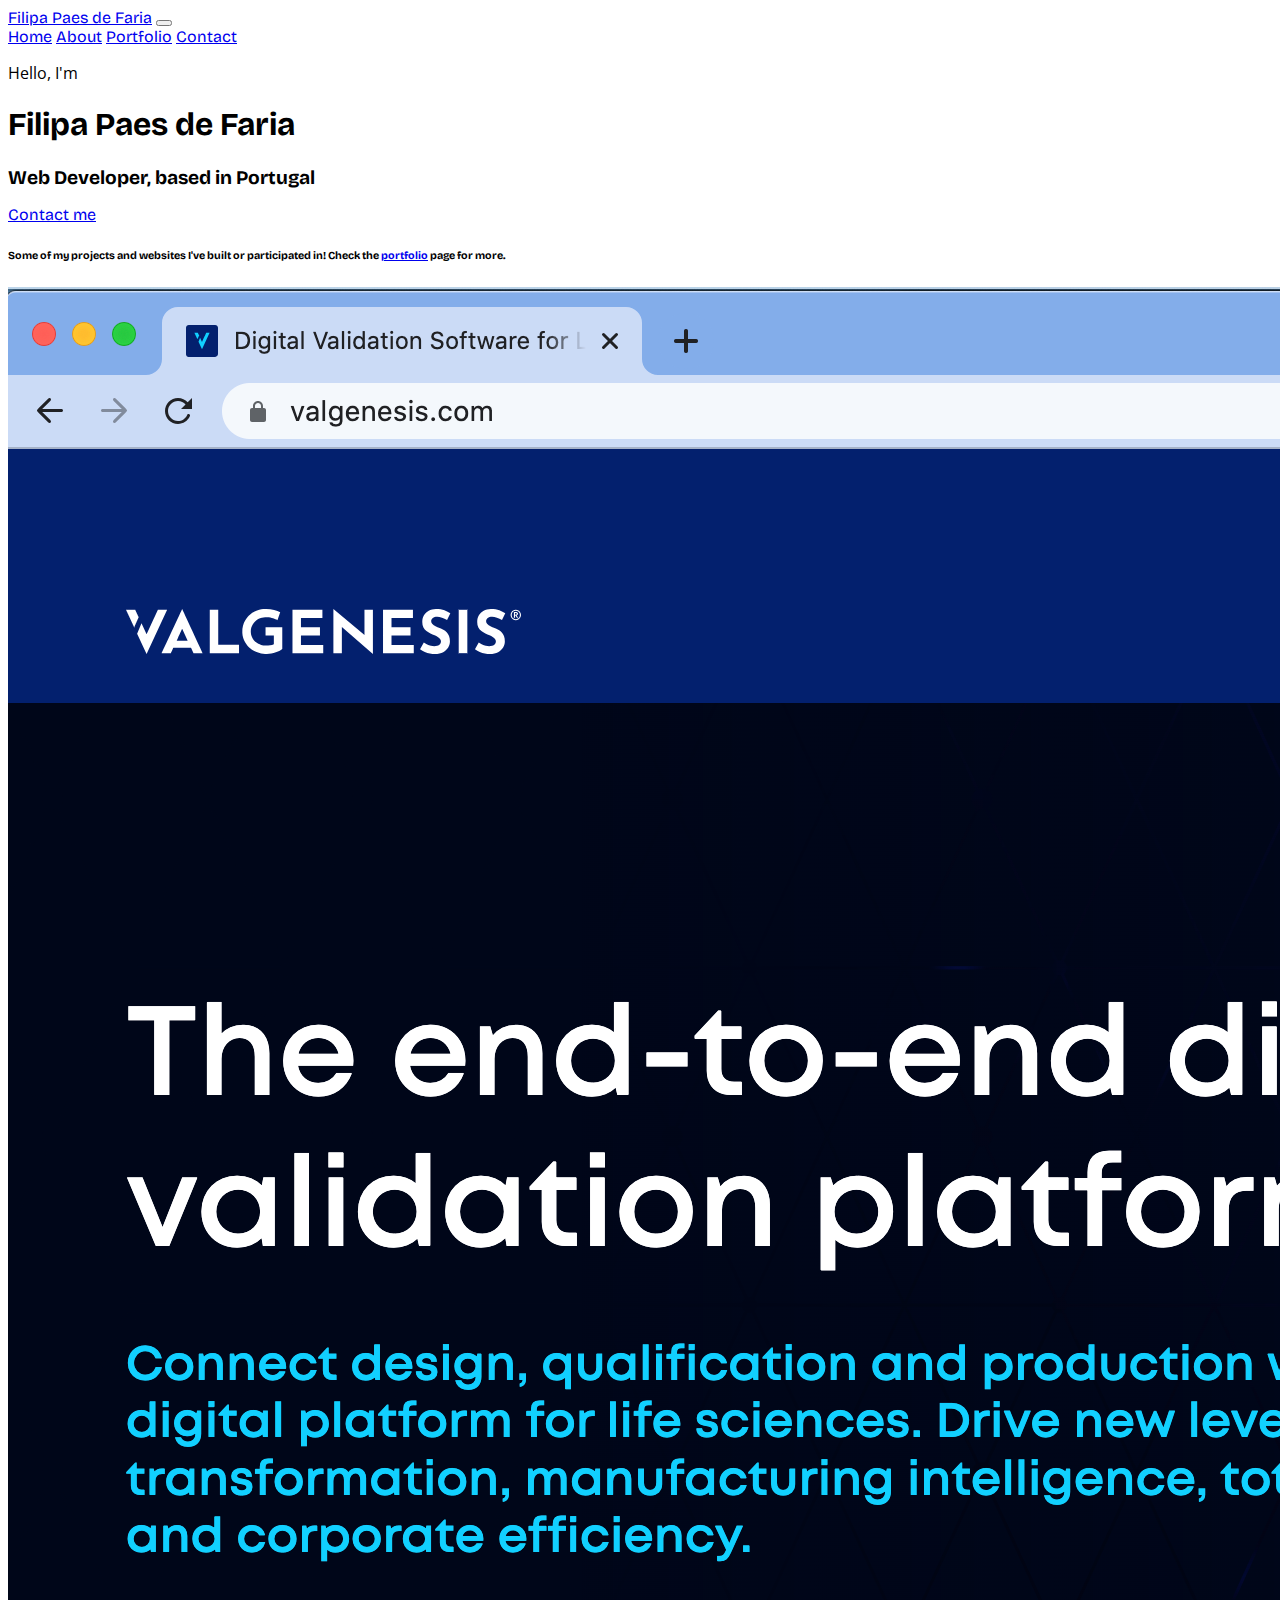
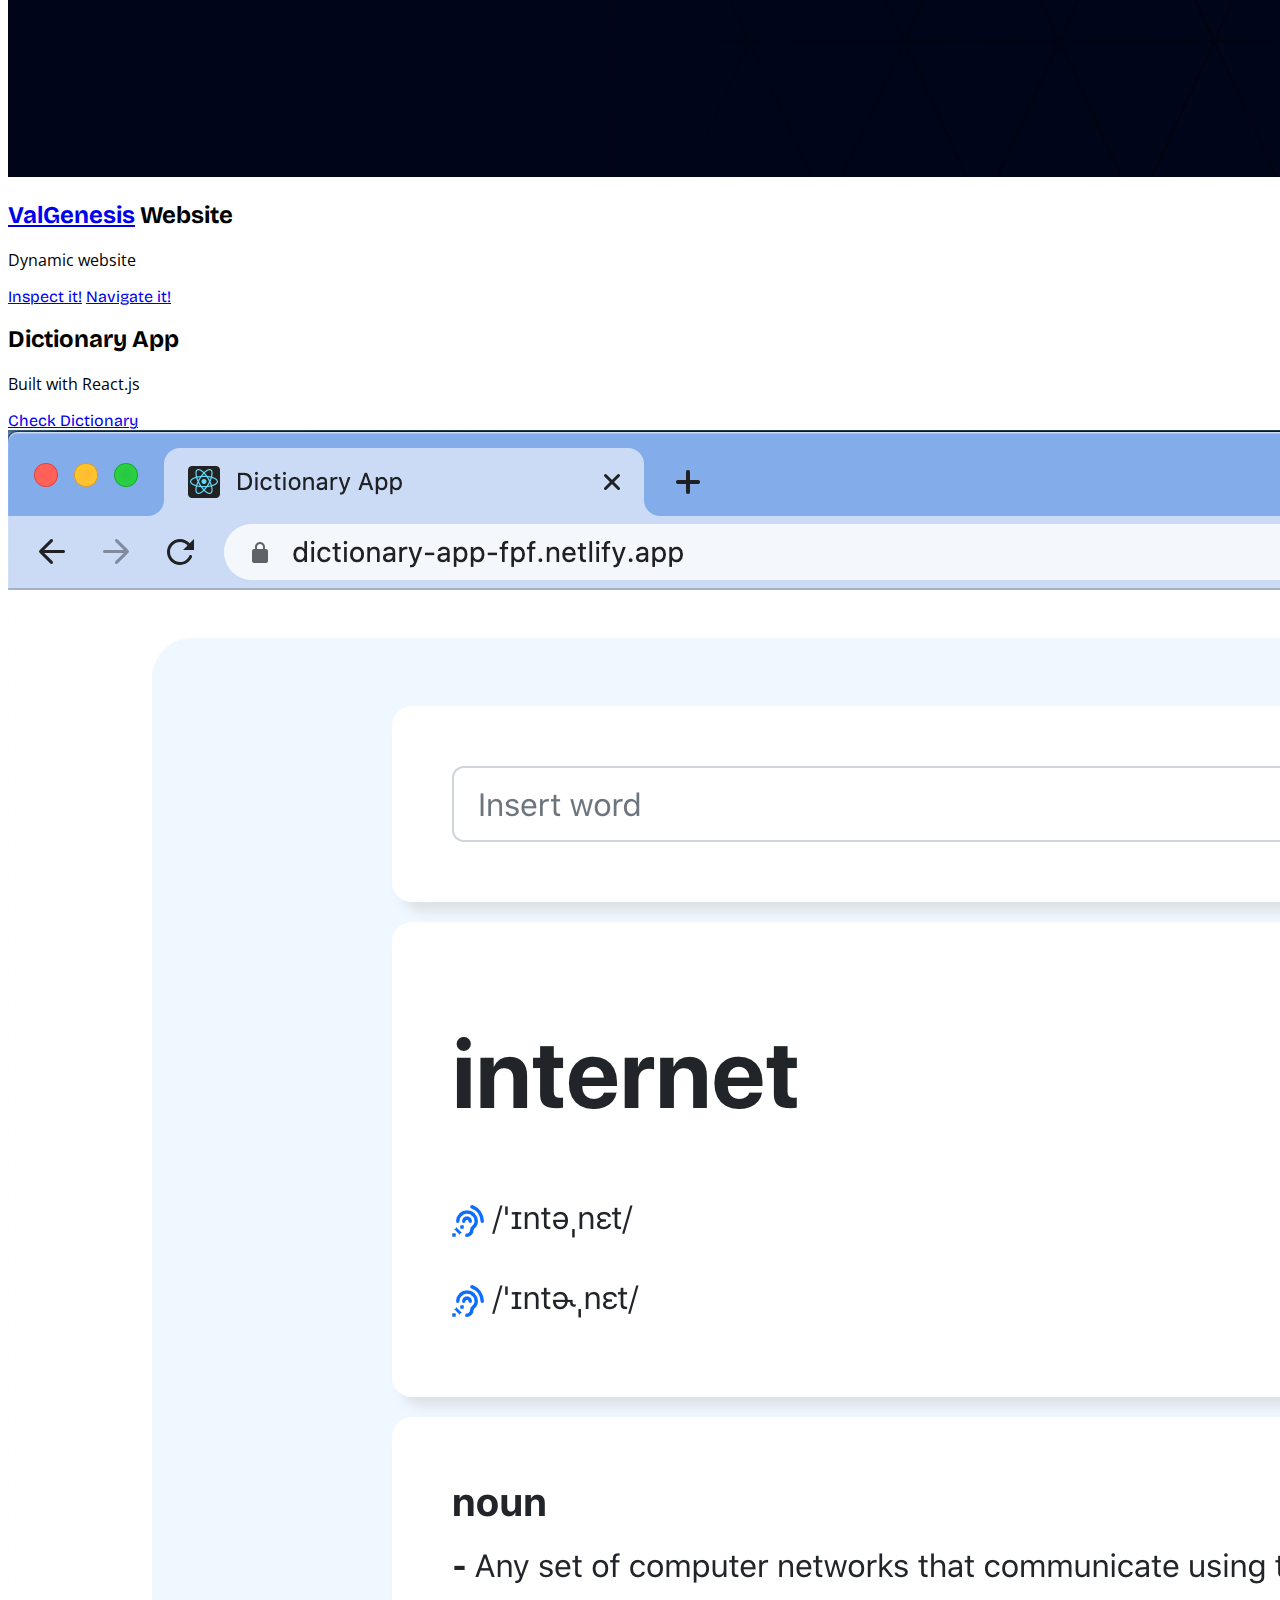
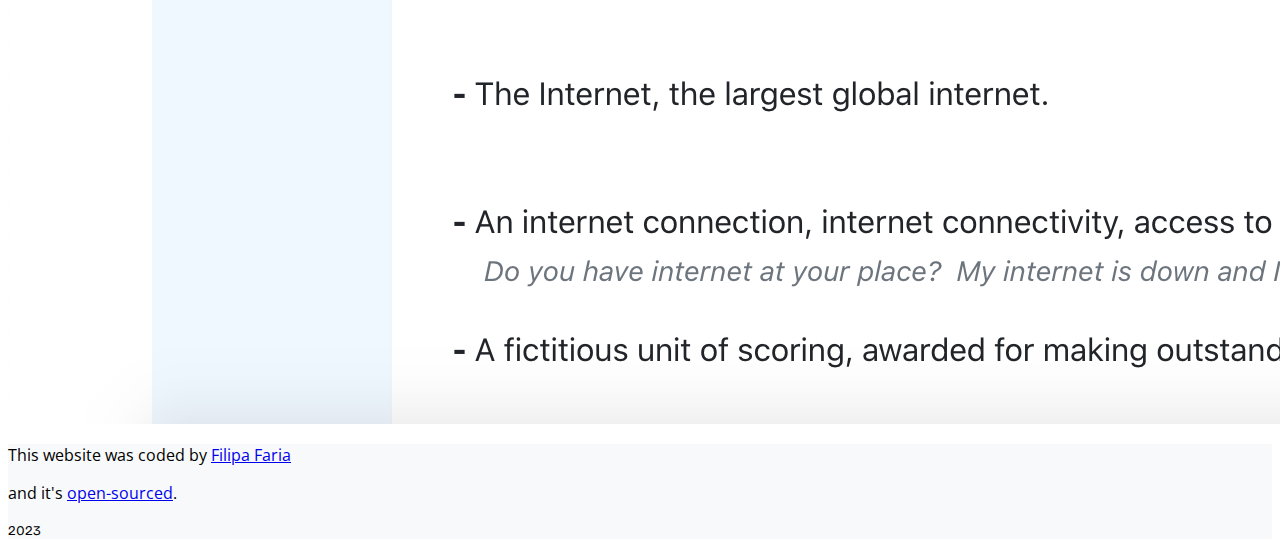
==== commit 7bae4969: "fixed link" ====
--- a/index.html
+++ b/index.html
@@ -51,7 +51,7 @@
     </div>
     <div class="container mt-4">
         <h6 class="text-center">Some of my projects and websites I've built or participated in! Check the <a
-                class="text-decoration-none href=" portfolio.html">portfolio</a> page for more.</h6>
+                class="text-decoration-none" href="portfolio.html">portfolio</a> page for more.</h6>
 
         <div class="row justify-content-center text-center text-sm-start align-items-start my-5">
             <div class="col-12 col-sm-6">
